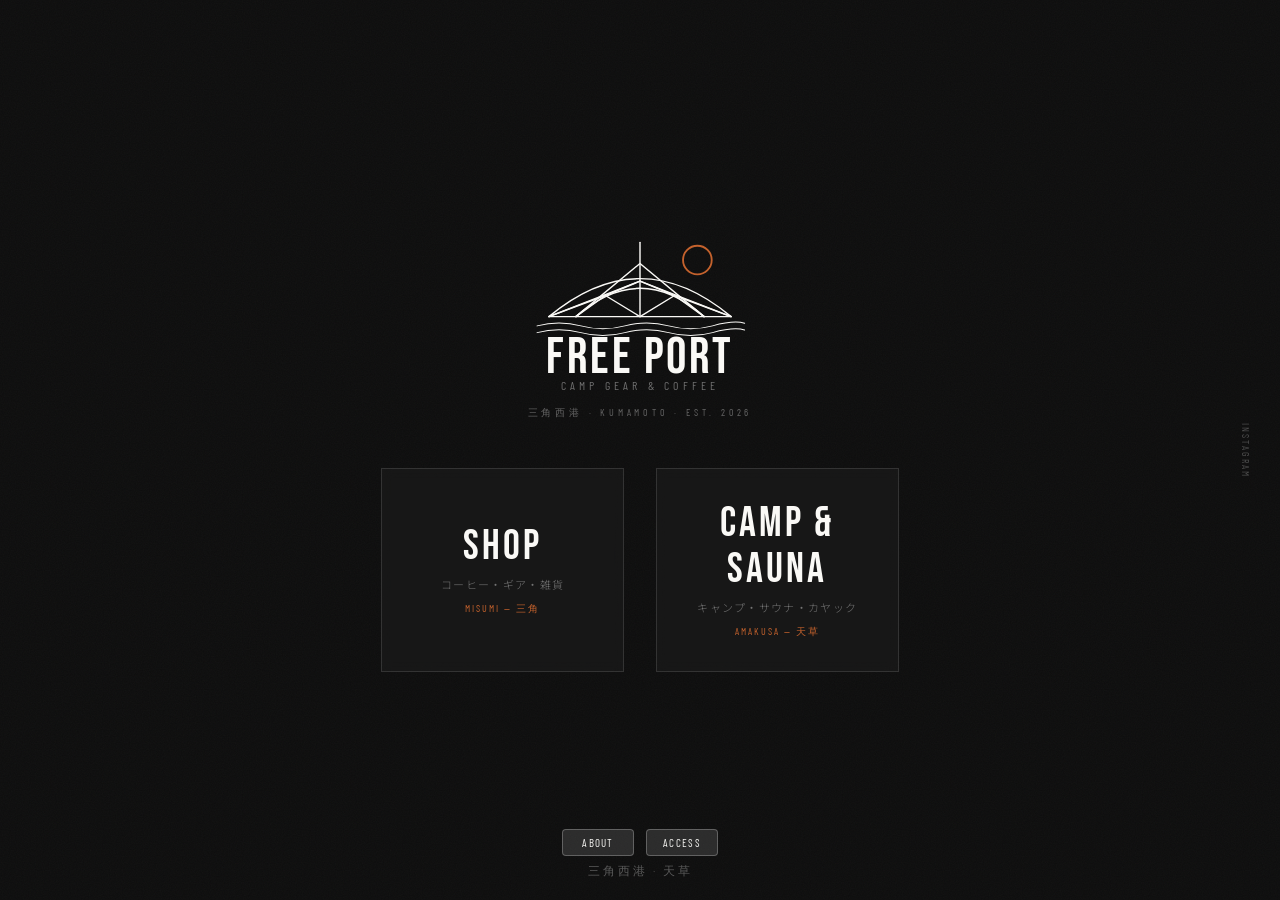
==== index.html @ a0036e15 "Fix bottom nav layout: BACK/ABOUT/ACCESS as inline buttons with loc-footer below Co-Authored-By: Cla" ====
<!DOCTYPE html>
<html lang="ja">
<head>
<meta charset="UTF-8">
<meta name="viewport" content="width=device-width, initial-scale=1.0">
<title>FREE PORT | Camp Gear &amp; Coffee &mdash; &#19977;&#35282;&#35199;&#28207;</title>
<style>
@import url('https://fonts.googleapis.com/css2?family=Bebas+Neue&family=Barlow+Condensed:wght@300;400;600&family=Noto+Sans+JP:wght@300;400&display=swap');
*{margin:0;padding:0;box-sizing:border-box}
html,body{height:100%;overflow:hidden}
body{background:#0e0e0e;font-family:'Barlow Condensed',sans-serif;display:flex;flex-direction:column;align-items:center;justify-content:center;min-height:100vh;position:relative}
.bg{position:fixed;inset:0;z-index:0;background:url('https://images.unsplash.com/photo-1505118380757-91f5f5632de0?w=1600&q=75') center/cover no-repeat;filter:brightness(0.30) saturate(0.8)}
.grain{position:fixed;inset:0;z-index:0;opacity:0.035;background-image:url("data:image/svg+xml,%3Csvg xmlns='http://www.w3.org/2000/svg' width='300' height='300'%3E%3Cfilter id='n'%3E%3CfeTurbulence type='fractalNoise' baseFrequency='0.85' numOctaves='4' stitchTiles='stitch'/%3E%3C/filter%3E%3Crect width='300' height='300' filter='url(%23n)' opacity='1'/%3E%3C/svg%3E");pointer-events:none}
.inner{position:relative;z-index:1;display:flex;flex-direction:column;align-items:center}

/* ── トップ画面（ロゴ+2ボタン） ── */
.top-screen{display:flex;flex-direction:column;align-items:center;transition:opacity 0.5s,transform 0.5s}
.top-screen.hide{opacity:0;transform:scale(0.96);pointer-events:none;position:absolute}
.logo-wrap{width:270px;margin-bottom:6px;animation:fd 1s ease both}
.logo-wrap svg{width:100%;height:auto}
.tagline{font-size:10px;letter-spacing:0.38em;text-transform:uppercase;color:rgba(255,255,255,0.35);margin-bottom:48px;animation:fd 1s 0.15s ease both}
.gate{display:flex;gap:32px;animation:fu 1s 0.3s ease both}
.gate-btn{display:flex;flex-direction:column;align-items:center;justify-content:center;text-decoration:none;padding:32px 40px;border:1px solid rgba(255,255,255,0.12);background:rgba(255,255,255,0.03);backdrop-filter:blur(6px);transition:border-color 0.3s,background 0.3s,transform 0.3s;cursor:pointer;flex:1;max-width:280px}
.gate-btn:hover{border-color:rgba(196,98,45,0.5);background:rgba(196,98,45,0.06);transform:translateY(-4px)}
.gate-btn .en{font-family:'Bebas Neue',sans-serif;font-size:clamp(28px,4vw,42px);letter-spacing:0.07em;color:#FAF9F6;line-height:1.1;text-align:center}
.gate-btn .ja{font-family:'Noto Sans JP',sans-serif;font-size:11px;font-weight:300;letter-spacing:0.12em;color:rgba(255,255,255,0.4);margin-top:6px}
.gate-btn .loc{font-family:'Barlow Condensed',sans-serif;font-size:10px;letter-spacing:0.2em;color:#C4622D;margin-top:10px;text-transform:uppercase}

/* ── SHOPサブメニュー画面 ── */
.shop-screen{display:flex;flex-direction:column;align-items:center;opacity:0;transform:scale(1.04);pointer-events:none;position:absolute;transition:opacity 0.5s 0.15s,transform 0.5s 0.15s}
.shop-screen.show{opacity:1;transform:scale(1);pointer-events:auto;position:relative;margin-bottom:120px}
.shop-logo{width:160px;margin-bottom:8px;opacity:0.6}
.shop-logo svg{width:100%;height:auto}
.sub-heading{font-family:'Bebas Neue',sans-serif;font-size:clamp(20px,3vw,28px);letter-spacing:0.1em;color:rgba(255,255,255,0.35);margin-bottom:28px}
.sub-nav{display:grid;grid-template-columns:1fr 1fr;gap:14px}
.sub-nav a{position:relative;display:flex;flex-direction:column;align-items:center;justify-content:center;text-decoration:none;padding:0;min-width:180px;height:170px;overflow:hidden;border:1px solid rgba(255,255,255,0.08);transition:border-color 0.3s,transform 0.3s}
.sub-nav a .card-bg{position:absolute;inset:0;background-size:cover;background-position:center;transition:transform 0.6s ease,filter 0.3s;z-index:0;filter:brightness(0.35)}
.sub-nav a:hover .card-bg{transform:scale(1.08);filter:brightness(0.5)}
.sub-nav a:hover{border-color:rgba(196,98,45,0.6);transform:translateY(-3px)}
.sub-nav a .card-text{position:relative;z-index:2;text-align:center;width:100%;padding:16px 24px}
.sub-nav a .card-text{display:flex;flex-direction:column-reverse}
.sub-nav a .en{font-family:'Bebas Neue',sans-serif;font-size:clamp(26px,3.5vw,36px);letter-spacing:0.08em;color:#FAF9F6;line-height:1.1;text-shadow:0 2px 16px rgba(0,0,0,0.7)}
.sub-nav a .ja{font-family:'Noto Sans JP',sans-serif;font-size:13px;font-weight:300;letter-spacing:0.14em;color:rgba(255,255,255,0.7);margin-bottom:6px;text-shadow:0 1px 8px rgba(0,0,0,0.6)}
.back-btn{font-family:'Barlow Condensed',sans-serif;font-size:11px;letter-spacing:0.12em;text-transform:uppercase;color:#faf9f6;background:rgba(255,255,255,0.12);border:1px solid rgba(255,255,255,0.25);border-radius:4px;padding:6px 14px;min-width:72px;text-align:center;cursor:pointer;transition:background 0.2s,color 0.2s,border-color 0.2s;display:none}
body.shop-open .back-btn{display:inline-flex}
.back-btn:hover{background:#C4622D;border-color:#C4622D;color:#fff}

/* ── フッター類 ── */
.sub-links{position:fixed;bottom:44px;left:0;right:0;z-index:1;display:flex;gap:12px;justify-content:center;align-items:center;animation:fu 1s 0.6s ease both}
.sub-links a{font-family:'Barlow Condensed',sans-serif;font-size:11px;letter-spacing:0.12em;text-transform:uppercase;color:#faf9f6;background:rgba(255,255,255,0.12);border:1px solid rgba(255,255,255,0.25);border-radius:4px;padding:6px 14px;min-width:72px;text-align:center;text-decoration:none;transition:background 0.2s,color 0.2s,border-color 0.2s}
.sub-links a:hover{background:#C4622D;border-color:#C4622D;color:#fff}
.loc-footer{position:fixed;bottom:20px;left:0;right:0;z-index:1;font-size:12px;letter-spacing:0.25em;text-transform:uppercase;color:rgba(255,255,255,0.3);animation:fu 1s 0.8s ease both;text-align:center}
.ig{position:fixed;right:28px;top:50%;transform:translateY(-50%);z-index:1;writing-mode:vertical-rl;font-size:10px;letter-spacing:0.2em;text-transform:uppercase;color:rgba(255,255,255,0.25);text-decoration:none;transition:color 0.2s;animation:fi 1s 1s ease both}
.ig:hover{color:#C4622D}

@keyframes fd{from{opacity:0;transform:translateY(-16px)}to{opacity:1;transform:none}}
@keyframes fu{from{opacity:0;transform:translateY(16px)}to{opacity:1;transform:none}}
@keyframes fi{from{opacity:0}to{opacity:1}}

@media(max-width:600px){
  .logo-wrap{width:160px}
  .gate{flex-direction:column;gap:16px}
  .gate-btn{min-width:240px;padding:24px 32px}
  .sub-nav{grid-template-columns:1fr 1fr;gap:10px}
  .sub-nav a{min-width:auto;height:120px}
  .ig{display:none}
}
</style>
</head>
<body>
<div class="bg"></div>
<div class="grain"></div>
<main class="inner">

  <!-- ★ トップ画面: ロゴ + 2ボタン ── まとめて切り替え -->
  <div class="top-screen" id="topScreen">
    <div class="logo-wrap">
      <svg viewBox="0 0 320 200" xmlns="http://www.w3.org/2000/svg" fill="none">
        <g stroke="#FAF9F6" stroke-width="1.7" stroke-linecap="round" stroke-linejoin="round">
          <line x1="52" y1="105" x2="268" y2="105"/>
          <path d="M52,105 Q160,15 268,105"/><path d="M84,105 Q160,38 236,105"/>
          <path d="M160,105 L160,17"/>
          <path d="M52,105 L160,63 L268,105"/><path d="M84,105 L160,42 L236,105"/>
          <path d="M52,105 L119,80 L160,105"/><path d="M268,105 L201,80 L160,105"/>
          <path d="M119,80 L160,63 L201,80"/>
          <path d="M119,80 L84,105"/><path d="M201,80 L236,105"/>
          <path d="M38,116 Q64,109 90,116 Q116,123 142,116 Q168,109 194,116 Q220,123 246,116 Q272,109 284,113" stroke-width="1.2"/>
          <path d="M38,124 Q64,117 90,124 Q116,131 142,124 Q168,117 194,124 Q220,131 246,124 Q272,117 284,121" stroke-width="1.2"/>
        </g>
        <circle cx="228" cy="38" r="17" stroke="#C4622D" stroke-width="2.2"/>
        <text x="160" y="172" font-family="'Bebas Neue',sans-serif" font-size="60" fill="#FAF9F6" text-anchor="middle" letter-spacing="3">FREE PORT</text>
        <text x="160" y="192" font-family="'Barlow Condensed',sans-serif" font-size="14" fill="rgba(255,255,255,0.4)" text-anchor="middle" letter-spacing="5">CAMP GEAR &amp; COFFEE</text>
      </svg>
    </div>
    <p class="tagline">&#19977;&#35282;&#35199;&#28207; &middot; Kumamoto &middot; Est. 2026</p>
    <div class="gate">
      <button class="gate-btn" id="shopBtn" type="button">
        <span class="en">SHOP</span>
        <span class="ja">コーヒー・ギア・雑貨</span>
        <span class="loc">Misumi &mdash; &#19977;&#35282;</span>
      </button>
      <a class="gate-btn" href="camp.html">
        <span class="en">CAMP &amp; SAUNA</span>
        <span class="ja">キャンプ・サウナ・カヤック</span>
        <span class="loc">Amakusa &mdash; &#22825;&#33609;</span>
      </a>
    </div>
  </div>

  <!-- ★ SHOP画面: ロゴ小 + サブメニュー ── 完全に差し替わる -->
  <div class="shop-screen" id="shopScreen">
    <div class="shop-logo">
      <svg viewBox="0 0 320 200" xmlns="http://www.w3.org/2000/svg" fill="none">
        <g stroke="#FAF9F6" stroke-width="1.7" stroke-linecap="round" stroke-linejoin="round">
          <line x1="52" y1="105" x2="268" y2="105"/>
          <path d="M52,105 Q160,15 268,105"/><path d="M84,105 Q160,38 236,105"/>
          <path d="M160,105 L160,17"/>
          <path d="M52,105 L160,63 L268,105"/><path d="M84,105 L160,42 L236,105"/>
          <path d="M52,105 L119,80 L160,105"/><path d="M268,105 L201,80 L160,105"/>
          <path d="M119,80 L160,63 L201,80"/>
          <path d="M119,80 L84,105"/><path d="M201,80 L236,105"/>
          <path d="M38,116 Q64,109 90,116 Q116,123 142,116 Q168,109 194,116 Q220,123 246,116 Q272,109 284,113" stroke-width="1.2"/>
          <path d="M38,124 Q64,117 90,124 Q116,131 142,124 Q168,117 194,124 Q220,131 246,124 Q272,117 284,121" stroke-width="1.2"/>
        </g>
        <circle cx="228" cy="38" r="17" stroke="#C4622D" stroke-width="2.2"/>
        <text x="160" y="172" font-family="'Bebas Neue',sans-serif" font-size="60" fill="#FAF9F6" text-anchor="middle" letter-spacing="3">FREE PORT</text>
      </svg>
    </div>
    <div class="sub-heading">SHOP</div>
    <nav class="sub-nav">
      <a href="coffee.html">
        <span class="card-bg" style="background-image:url('images/coffee-machine.jpg')"></span>
        <span class="card-text"><span class="en">Coffee</span><span class="ja">コーヒー</span></span>
      </a>
      <a href="gear.html">
        <span class="card-bg" style="background-image:url('images/shop-gear1.jpg');background-position:center 65%"></span>
        <span class="card-text"><span class="en">Camp Gear</span><span class="ja">キャンプギア</span></span>
      </a>
      <a href="goods.html">
        <span class="card-bg" style="background-image:url('images/Gemini_Generated_Image_inpamkinpamkinpa.jpg')"></span>
        <span class="card-text"><span class="en">Original Goods</span><span class="ja">オリジナルグッズ</span></span>
      </a>
      <a href="furniture.html">
        <span class="card-bg" style="background-image:url('images/furniture-sofa.jpg')"></span>
        <span class="card-text"><span class="en">Furniture</span><span class="ja">雑貨・家具</span></span>
      </a>
    </nav>
  </div>

</main>

<div class="sub-links">
  <button class="back-btn" id="backBtn" type="button">&larr; Back</button>
  <a href="about.html">About</a>
  <a href="access.html">Access</a>
</div>
<span class="loc-footer" id="locFooter">&#19977;&#35282;&#35199;&#28207; &middot; &#22825;&#33609;</span>
<a class="ig" href="https://www.instagram.com/freeport.misumi/" target="_blank" rel="noopener">Instagram</a>

<script>
(function(){
  var top = document.getElementById('topScreen');
  var shop = document.getElementById('shopScreen');
  var shopBtn = document.getElementById('shopBtn');
  var backBtn = document.getElementById('backBtn');
  var locFooter = document.getElementById('locFooter');

  function setLoc(isShop){
    locFooter.textContent = isShop ? '三角西港' : '三角西港 · 天草';
  }

  function showShop(){
    top.classList.add('hide');
    setTimeout(function(){ shop.classList.add('show'); }, 300);
    setLoc(true);
    document.body.classList.add('shop-open');
  }
  function showTop(){
    shop.classList.remove('show');
    setTimeout(function(){ top.classList.remove('hide'); }, 300);
    setLoc(false);
    document.body.classList.remove('shop-open');
  }

  shopBtn.addEventListener('click', function(){
    showShop();
    history.pushState(null, '', '#shop');
  });

  backBtn.addEventListener('click', function(){
    showTop();
    history.pushState(null, '', location.pathname);
  });

  // ページ読み込み時に #shop があればSHOP画面を表示
  if(location.hash === '#shop'){
    top.classList.add('hide');
    shop.classList.add('show');
    setLoc(true);
    document.body.classList.add('shop-open');
  }

  // ブラウザの戻る/進むに対応
  window.addEventListener('popstate', function(){
    if(location.hash === '#shop'){
      showShop();
    } else {
      showTop();
    }
  });
})();
</script>
</body>
</html>
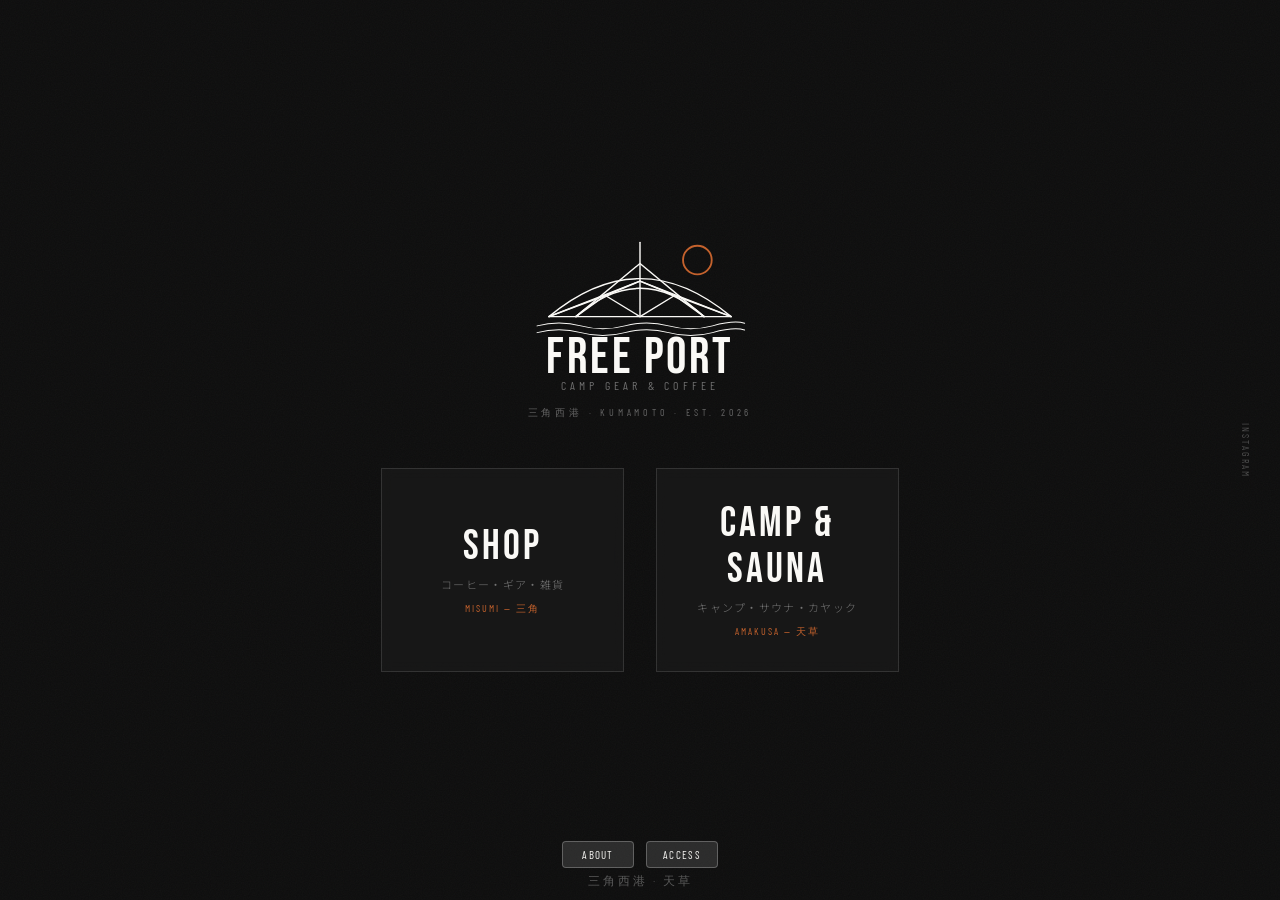
==== commit aeba0d9f: "Rename Original Goods to Ordermade, update gear/goods text and mobile layout fixes Co-Authored-By: C" ====
--- a/index.html
+++ b/index.html
@@ -28,7 +28,7 @@
 
 /* ── SHOPサブメニュー画面 ── */
 .shop-screen{display:flex;flex-direction:column;align-items:center;opacity:0;transform:scale(1.04);pointer-events:none;position:absolute;transition:opacity 0.5s 0.15s,transform 0.5s 0.15s}
-.shop-screen.show{opacity:1;transform:scale(1);pointer-events:auto;position:relative;margin-bottom:120px}
+.shop-screen.show{opacity:1;transform:scale(1);pointer-events:auto;position:relative;padding-bottom:80px}
 .shop-logo{width:160px;margin-bottom:8px;opacity:0.6}
 .shop-logo svg{width:100%;height:auto}
 .sub-heading{font-family:'Bebas Neue',sans-serif;font-size:clamp(20px,3vw,28px);letter-spacing:0.1em;color:rgba(255,255,255,0.35);margin-bottom:28px}
@@ -46,10 +46,10 @@
 .back-btn:hover{background:#C4622D;border-color:#C4622D;color:#fff}
 
 /* ── フッター類 ── */
-.sub-links{position:fixed;bottom:44px;left:0;right:0;z-index:1;display:flex;gap:12px;justify-content:center;align-items:center;animation:fu 1s 0.6s ease both}
+.sub-links{position:fixed;bottom:32px;left:0;right:0;z-index:1;display:flex;gap:12px;justify-content:center;align-items:center;animation:fu 1s 0.6s ease both}
 .sub-links a{font-family:'Barlow Condensed',sans-serif;font-size:11px;letter-spacing:0.12em;text-transform:uppercase;color:#faf9f6;background:rgba(255,255,255,0.12);border:1px solid rgba(255,255,255,0.25);border-radius:4px;padding:6px 14px;min-width:72px;text-align:center;text-decoration:none;transition:background 0.2s,color 0.2s,border-color 0.2s}
 .sub-links a:hover{background:#C4622D;border-color:#C4622D;color:#fff}
-.loc-footer{position:fixed;bottom:20px;left:0;right:0;z-index:1;font-size:12px;letter-spacing:0.25em;text-transform:uppercase;color:rgba(255,255,255,0.3);animation:fu 1s 0.8s ease both;text-align:center}
+.loc-footer{position:fixed;bottom:10px;left:0;right:0;z-index:1;font-size:12px;letter-spacing:0.25em;text-transform:uppercase;color:rgba(255,255,255,0.3);animation:fu 1s 0.8s ease both;text-align:center}
 .ig{position:fixed;right:28px;top:50%;transform:translateY(-50%);z-index:1;writing-mode:vertical-rl;font-size:10px;letter-spacing:0.2em;text-transform:uppercase;color:rgba(255,255,255,0.25);text-decoration:none;transition:color 0.2s;animation:fi 1s 1s ease both}
 .ig:hover{color:#C4622D}
 
@@ -138,7 +138,7 @@
       </a>
       <a href="goods.html">
         <span class="card-bg" style="background-image:url('images/Gemini_Generated_Image_inpamkinpamkinpa.jpg')"></span>
-        <span class="card-text"><span class="en">Original Goods</span><span class="ja">オリジナルグッズ</span></span>
+        <span class="card-text"><span class="en">Ordermade Goods</span><span class="ja">オーダーメイドグッズ</span></span>
       </a>
       <a href="furniture.html">
         <span class="card-bg" style="background-image:url('images/furniture-sofa.jpg')"></span>
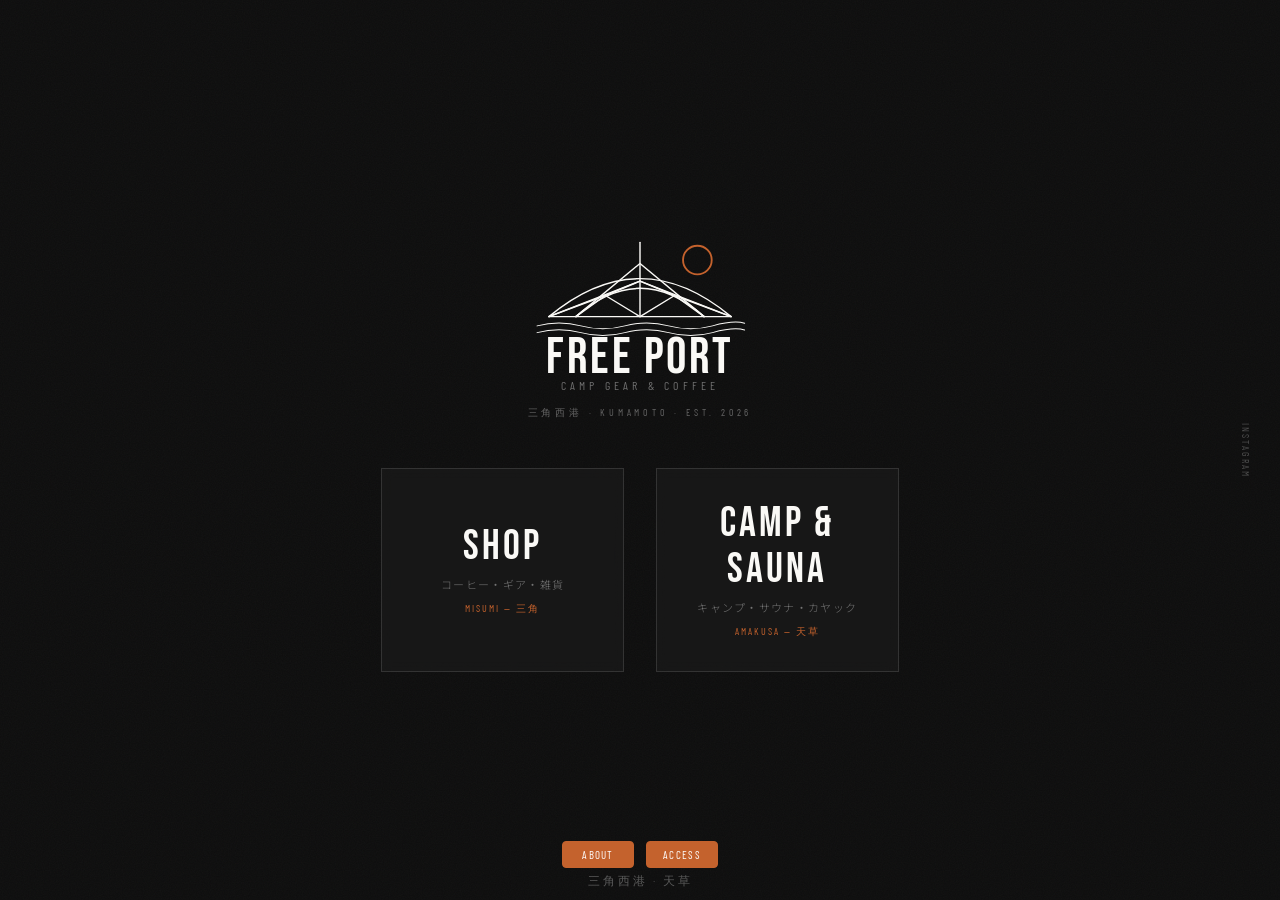
==== commit c9e6a6a3: "Improve mobile shop UI: orange buttons, card borders, side margins, no text wrapping Co-Authored-By:" ====
--- a/index.html
+++ b/index.html
@@ -32,23 +32,23 @@
 .shop-logo{width:160px;margin-bottom:8px;opacity:0.6}
 .shop-logo svg{width:100%;height:auto}
 .sub-heading{font-family:'Bebas Neue',sans-serif;font-size:clamp(20px,3vw,28px);letter-spacing:0.1em;color:rgba(255,255,255,0.35);margin-bottom:28px}
-.sub-nav{display:grid;grid-template-columns:1fr 1fr;gap:14px}
-.sub-nav a{position:relative;display:flex;flex-direction:column;align-items:center;justify-content:center;text-decoration:none;padding:0;min-width:180px;height:170px;overflow:hidden;border:1px solid rgba(255,255,255,0.08);transition:border-color 0.3s,transform 0.3s}
+.sub-nav{display:grid;grid-template-columns:1fr 1fr;gap:14px;padding:0 20px}
+.sub-nav a{position:relative;display:flex;flex-direction:column;align-items:center;justify-content:center;text-decoration:none;padding:0;min-width:0;height:170px;overflow:hidden;border:2px solid rgba(196,98,45,0.5);border-radius:6px;transition:border-color 0.3s,transform 0.3s}
 .sub-nav a .card-bg{position:absolute;inset:0;background-size:cover;background-position:center;transition:transform 0.6s ease,filter 0.3s;z-index:0;filter:brightness(0.35)}
 .sub-nav a:hover .card-bg{transform:scale(1.08);filter:brightness(0.5)}
-.sub-nav a:hover{border-color:rgba(196,98,45,0.6);transform:translateY(-3px)}
-.sub-nav a .card-text{position:relative;z-index:2;text-align:center;width:100%;padding:16px 24px}
+.sub-nav a:hover{border-color:#C4622D;transform:translateY(-3px)}
+.sub-nav a .card-text{position:relative;z-index:2;text-align:center;width:100%;padding:16px 12px}
 .sub-nav a .card-text{display:flex;flex-direction:column-reverse}
-.sub-nav a .en{font-family:'Bebas Neue',sans-serif;font-size:clamp(26px,3.5vw,36px);letter-spacing:0.08em;color:#FAF9F6;line-height:1.1;text-shadow:0 2px 16px rgba(0,0,0,0.7)}
-.sub-nav a .ja{font-family:'Noto Sans JP',sans-serif;font-size:13px;font-weight:300;letter-spacing:0.14em;color:rgba(255,255,255,0.7);margin-bottom:6px;text-shadow:0 1px 8px rgba(0,0,0,0.6)}
-.back-btn{font-family:'Barlow Condensed',sans-serif;font-size:11px;letter-spacing:0.12em;text-transform:uppercase;color:#faf9f6;background:rgba(255,255,255,0.12);border:1px solid rgba(255,255,255,0.25);border-radius:4px;padding:6px 14px;min-width:72px;text-align:center;cursor:pointer;transition:background 0.2s,color 0.2s,border-color 0.2s;display:none}
+.sub-nav a .en{font-family:'Bebas Neue',sans-serif;font-size:clamp(22px,3.5vw,36px);letter-spacing:0.08em;color:#FAF9F6;line-height:1.1;text-shadow:0 2px 16px rgba(0,0,0,0.7)}
+.sub-nav a .ja{font-family:'Noto Sans JP',sans-serif;font-size:11px;font-weight:300;letter-spacing:0.06em;color:rgba(255,255,255,0.7);margin-bottom:6px;text-shadow:0 1px 8px rgba(0,0,0,0.6);white-space:nowrap}
+.back-btn{font-family:'Barlow Condensed',sans-serif;font-size:11px;letter-spacing:0.12em;text-transform:uppercase;color:#fff;background:#C4622D;border:1px solid #C4622D;border-radius:4px;padding:6px 14px;min-width:72px;text-align:center;cursor:pointer;transition:background 0.2s,color 0.2s,border-color 0.2s;display:none}
 body.shop-open .back-btn{display:inline-flex}
-.back-btn:hover{background:#C4622D;border-color:#C4622D;color:#fff}
+.back-btn:hover{background:#a84e1e;border-color:#a84e1e;color:#fff}
 
 /* ── フッター類 ── */
 .sub-links{position:fixed;bottom:32px;left:0;right:0;z-index:1;display:flex;gap:12px;justify-content:center;align-items:center;animation:fu 1s 0.6s ease both}
-.sub-links a{font-family:'Barlow Condensed',sans-serif;font-size:11px;letter-spacing:0.12em;text-transform:uppercase;color:#faf9f6;background:rgba(255,255,255,0.12);border:1px solid rgba(255,255,255,0.25);border-radius:4px;padding:6px 14px;min-width:72px;text-align:center;text-decoration:none;transition:background 0.2s,color 0.2s,border-color 0.2s}
-.sub-links a:hover{background:#C4622D;border-color:#C4622D;color:#fff}
+.sub-links a{font-family:'Barlow Condensed',sans-serif;font-size:11px;letter-spacing:0.12em;text-transform:uppercase;color:#fff;background:#C4622D;border:1px solid #C4622D;border-radius:4px;padding:6px 14px;min-width:72px;text-align:center;text-decoration:none;transition:background 0.2s,color 0.2s,border-color 0.2s}
+.sub-links a:hover{background:#a84e1e;border-color:#a84e1e;color:#fff}
 .loc-footer{position:fixed;bottom:10px;left:0;right:0;z-index:1;font-size:12px;letter-spacing:0.25em;text-transform:uppercase;color:rgba(255,255,255,0.3);animation:fu 1s 0.8s ease both;text-align:center}
 .ig{position:fixed;right:28px;top:50%;transform:translateY(-50%);z-index:1;writing-mode:vertical-rl;font-size:10px;letter-spacing:0.2em;text-transform:uppercase;color:rgba(255,255,255,0.25);text-decoration:none;transition:color 0.2s;animation:fi 1s 1s ease both}
 .ig:hover{color:#C4622D}
@@ -61,8 +61,11 @@
   .logo-wrap{width:160px}
   .gate{flex-direction:column;gap:16px}
   .gate-btn{min-width:240px;padding:24px 32px}
-  .sub-nav{grid-template-columns:1fr 1fr;gap:10px}
+  .sub-nav{grid-template-columns:1fr 1fr;gap:10px;padding:0 16px}
   .sub-nav a{min-width:auto;height:120px}
+  .sub-nav a .ja{font-size:9px;letter-spacing:0.04em}
+  .sub-nav a .en{font-size:clamp(18px,4.5vw,26px)}
+  .sub-nav a .card-text{padding:10px 8px}
   .ig{display:none}
 }
 </style>
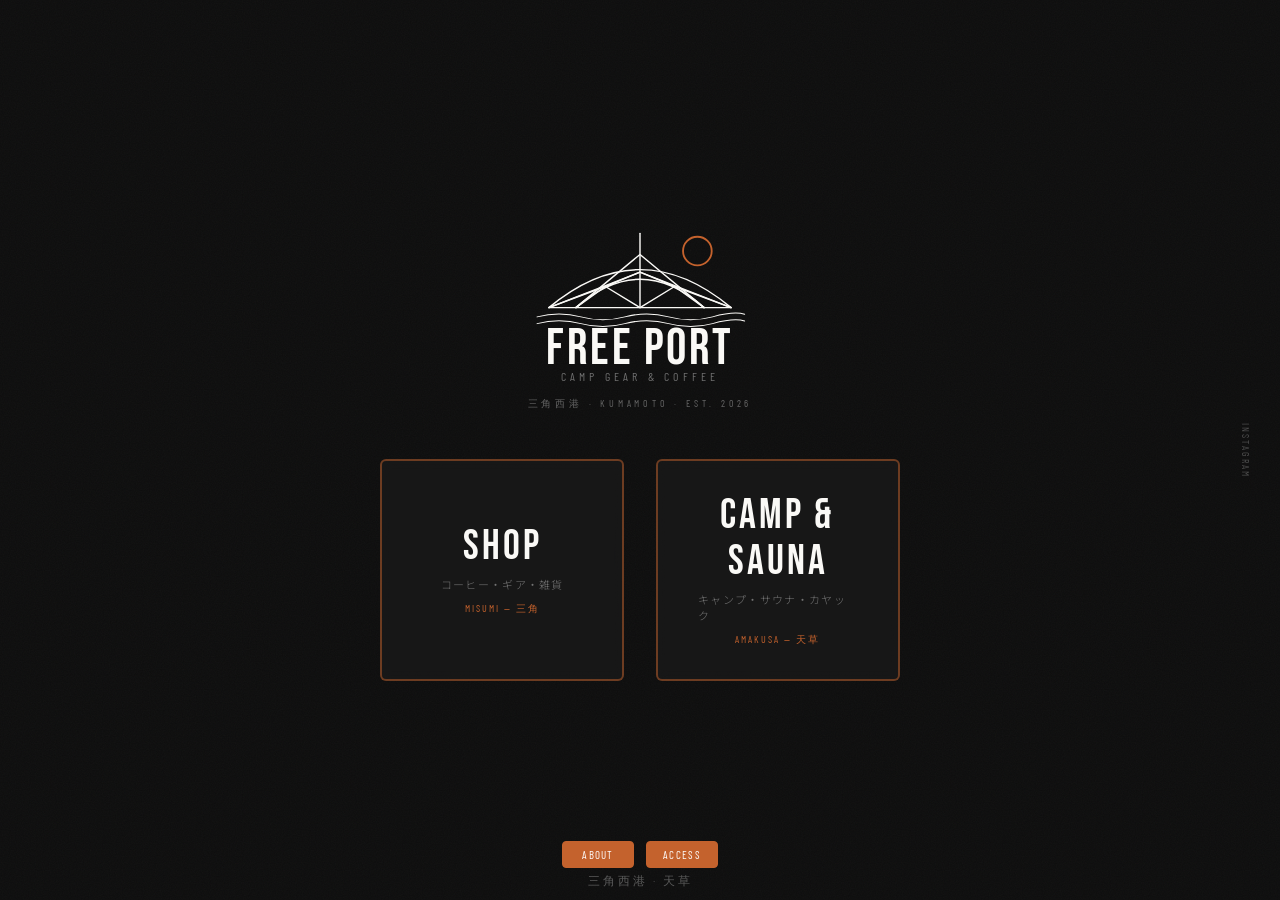
==== commit c7999561: "Add orange border to SHOP/CAMP gate buttons on top screen Co-Authored-By: Claude Opus 4.6 (1M contex" ====
--- a/index.html
+++ b/index.html
@@ -20,8 +20,8 @@
 .logo-wrap svg{width:100%;height:auto}
 .tagline{font-size:10px;letter-spacing:0.38em;text-transform:uppercase;color:rgba(255,255,255,0.35);margin-bottom:48px;animation:fd 1s 0.15s ease both}
 .gate{display:flex;gap:32px;animation:fu 1s 0.3s ease both}
-.gate-btn{display:flex;flex-direction:column;align-items:center;justify-content:center;text-decoration:none;padding:32px 40px;border:1px solid rgba(255,255,255,0.12);background:rgba(255,255,255,0.03);backdrop-filter:blur(6px);transition:border-color 0.3s,background 0.3s,transform 0.3s;cursor:pointer;flex:1;max-width:280px}
-.gate-btn:hover{border-color:rgba(196,98,45,0.5);background:rgba(196,98,45,0.06);transform:translateY(-4px)}
+.gate-btn{display:flex;flex-direction:column;align-items:center;justify-content:center;text-decoration:none;padding:32px 40px;border:2px solid rgba(196,98,45,0.5);border-radius:6px;background:rgba(255,255,255,0.03);backdrop-filter:blur(6px);transition:border-color 0.3s,background 0.3s,transform 0.3s;cursor:pointer;flex:1;max-width:280px}
+.gate-btn:hover{border-color:#C4622D;background:rgba(196,98,45,0.06);transform:translateY(-4px)}
 .gate-btn .en{font-family:'Bebas Neue',sans-serif;font-size:clamp(28px,4vw,42px);letter-spacing:0.07em;color:#FAF9F6;line-height:1.1;text-align:center}
 .gate-btn .ja{font-family:'Noto Sans JP',sans-serif;font-size:11px;font-weight:300;letter-spacing:0.12em;color:rgba(255,255,255,0.4);margin-top:6px}
 .gate-btn .loc{font-family:'Barlow Condensed',sans-serif;font-size:10px;letter-spacing:0.2em;color:#C4622D;margin-top:10px;text-transform:uppercase}
